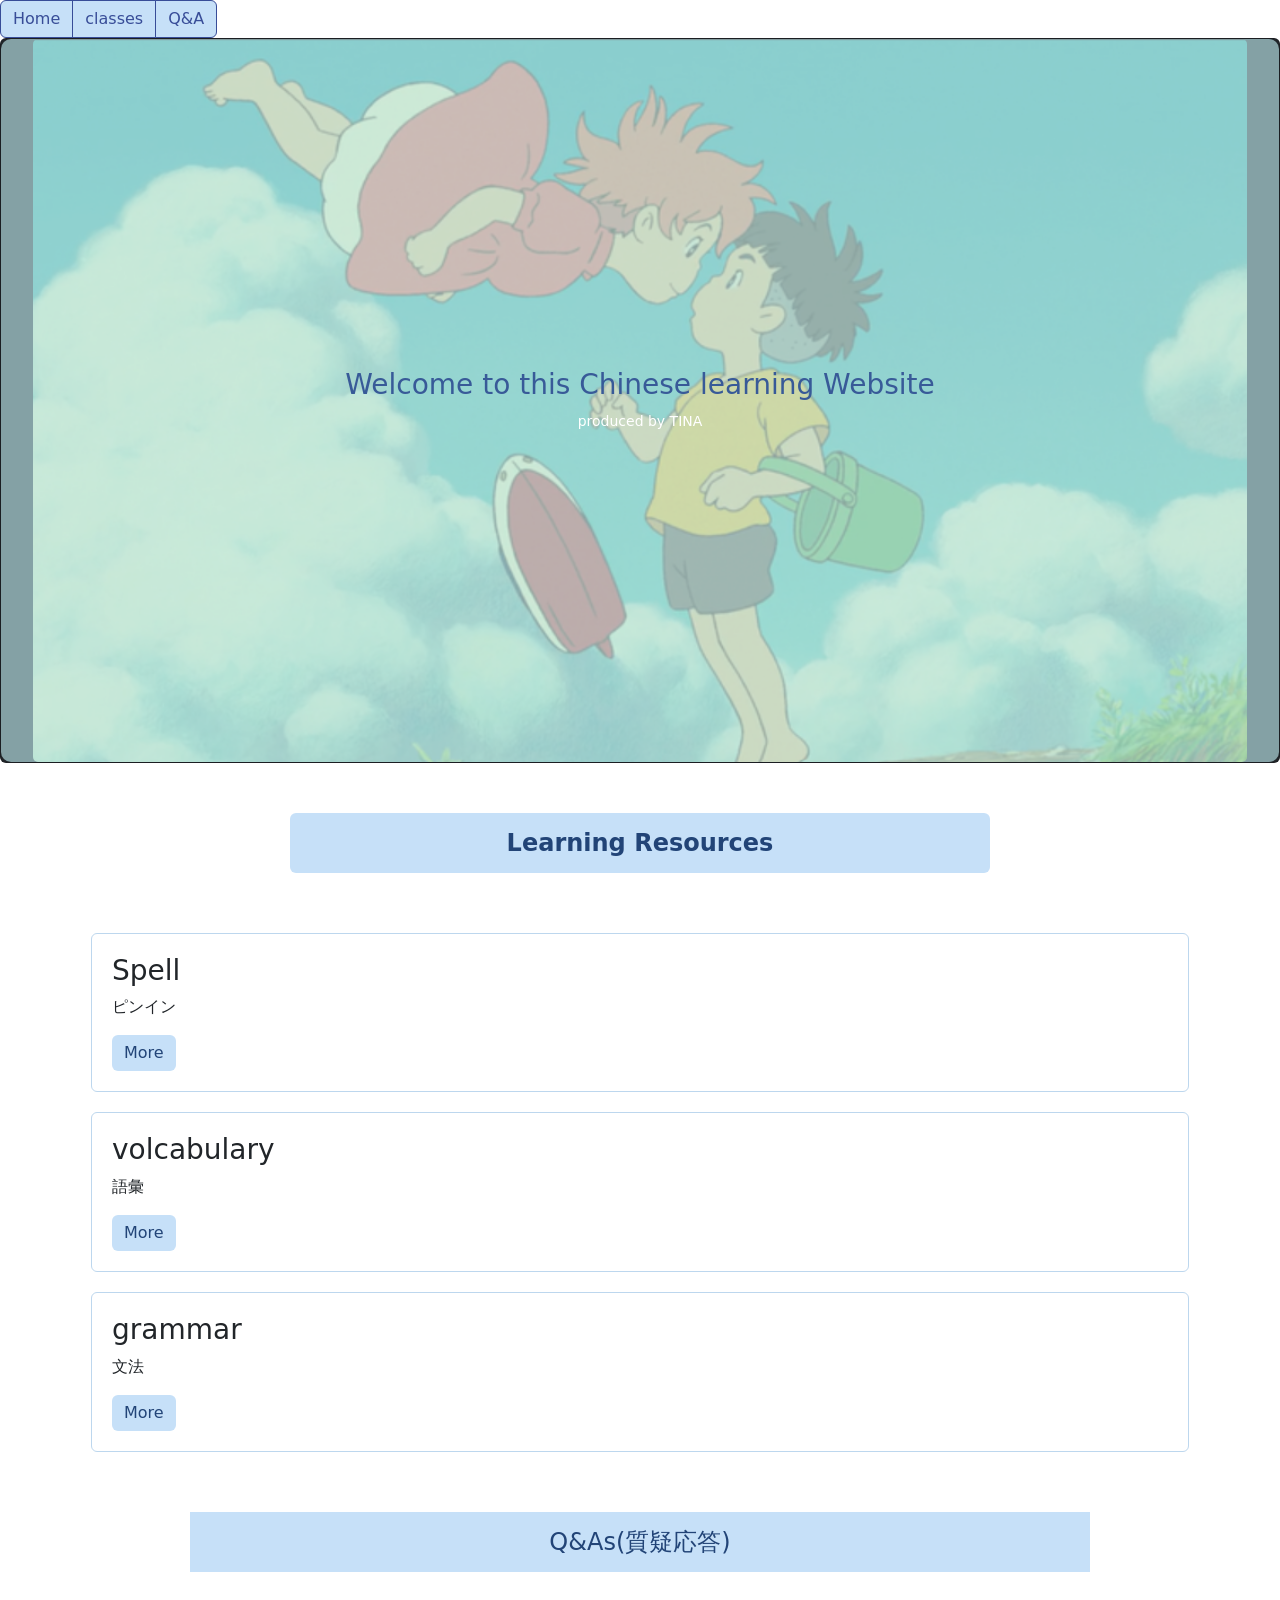
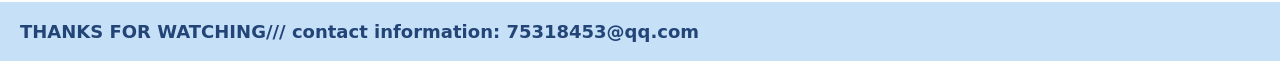
==== index.html @ 3804a4e6 "A Chinese Teaching Website" ====
<!DOCTYPE html>
<html lang="en">

<head>
  <meta charset="utf-8" />
  <meta name="viewport" content="width=device-width, initial-scale=1.0">
  <title>中国語を学ぼう </title>
  <link href="https://cdn.jsdelivr.net/npm/bootstrap@5.3.0/dist/css/bootstrap.min.css" rel="stylesheet">
  <link rel="stylesheet" type="text/css" href="style.css">
</head>

<body>
  <div id="wrapper">
    <div id="section-menu" class="section">
      <div class="btn-group" role="group" aria-label="Default button group">
        <button type="button" class="btn btn-outline-primary">Home</button>
        <button type="button" class="btn btn-outline-primary">classes</button>
        <button type="button" class="btn btn-outline-primary">Q&A</button>
      </div>
    </div>

    <div id="section-big-pics" class="section">
      <div class="card text-bg-dark">
        <div class="card-img-overlay">
          <h3 class="card-title">Welcome to this Chinese learning Website</h3>
          <p class="card-text"><small>produced by TINA</small></p>
        </div>
        <img id="myCardImg" src="images/boniu.png" class="card-img" alt="Japanese cartoon pictures">
      </div>
    </div>

    <div class="video-section-title">
      Learning Resources
    </div>

    <div id="section-videos" class="section">
      <div class="card">
        <div class="card-body">
          <h3 class="card-title">Spell</h3>
          <p class="card-text">ピンイン</p>
          <a href="spell.html" class="btn btn-primary">More</a>
        </div>
      </div>
      <div class="card">
        <div class="card-body">
          <h3 class="card-title">volcabulary</h3>
          <p class="card-text">語彙</p>
          <a href="vocabulary.html" class="btn btn-primary">More</a>
        </div>
      </div>
      <div class="card">
        <div class="card-body">
          <h3 class="card-title">grammar</h3>
          <p class="card-text">文法</p>
          <a href="grammar.html" class="btn btn-primary">More</a>
        </div>
      </div>
    </div>




    <div id="section-Q&A" class="section">
      <div class="qna-bar">
        Q&As(質疑応答)
      </div>

      <script src="https://giscus.app/client.js" data-repo="Tinabeloved/Chinese-learning-website"
        data-repo-id="R_kgDOU9xC1g" data-category="General" data-category-id="DIC_kwDOU9xC1s4DHJsU"
        data-mapping="pathname" data-strict="0" data-reactions-enabled="1" data-emit-metadata="0"
        data-input-position="bottom" data-theme="light" data-lang="zh-CN" crossorigin="anonymous" async>
        </script>



    </div>

  </div>

  <div id="section-thanks" class="section">
    THANKS FOR WATCHING///
    contact information: 75318453@qq.com
  </div>



  </div>


  <script>
    let imglist = [
      "images/boniu.png",
      "images/tiankongzhicheng.png",
      "images/totolo.png"
    ]
    let index = 0;
    const imgbox = document.getElementById("myCardImg")
    setInterval(function () {
      index++;
      if (index >= imglist.length) {
        index = 0
      }
      imgbox.src = imglist[index];
    }, 3000);
  </script>

</body>

</html>
---- style.css ----
html,
body {
  margin: 0;
  padding: 0;
}

canvas {
  display: block;
}

.card-img {
  width: 95%;
  height: 95%;
  object-fit: contain;
  object-position: center;
  display: block;
  margin: 0 auto;
}

.btn-group .btn-outline-primary {
  color: #384D98;
  border-color: #384D98;
  background: #c6e0f8;
}


.btn-group .btn-outline-primary:hover {
  color: white;
  background-color: #384D98;
  border-color: #384D98;
}

.card-img-overlay .card-title {
  color: #385a98;
}

.card-img-overlay {
  background-color: rgba(34, 68, 119, 0.35);
  padding: 30px;
  border-radius: 10px;
}

.card-img-overlay {
  display: flex;
  flex-direction: column;
  justify-content: center;
  align-items: center;
  background-color: rgba(199, 244, 249, 0.6);
  padding: 40px;
  box-sizing: border-box;
}



.video-section-title {
  width: 90%;
  max-width: 700px;
  margin: 50px auto 30px auto;
  background-color: #c6e0f8;
  height: 60px;
  display: flex;
  justify-content: center;
  align-items: center;
  font-size: 24px;
  font-weight: bold;
  color: #224477;
  border-radius: 6px;
}



#section-videos {
  width: 100%;
  padding: 30px;
  box-sizing: border-box;
  display: flex;
  flex-direction: column;
  gap: 20px;
}

#section-videos .card {
  width: 90%;
  margin: 0 auto;
  border: 1px solid #bdd7ee;
  border-radius: 6px;
  overflow: hidden;
  background: #fff;
}

#section-videos .card-img-top {
  width: 100%;
  height: 220px;
  object-fit: cover;
}

#section-videos .card-body {
  padding: 20px;
}

#section-videos .btn-primary {
  background: #c6e0f8;
  border: none;
  color: #224477;
}

#section-videos .btn-primary:hover {
  background: #b0d2f2;
}




.qna-bar {
  width: 90%;
  max-width: 900px;
  margin: 30px auto;
  background-color: #c6e0f8;
  height: 60px;
  display: flex;
  justify-content: center;
  align-items: center;
  font-size: 24px;
  color: #224477;
}

.qna-cards {
  width: 100%;
  padding: 0 30px;
  box-sizing: border-box;
  margin: 20px 0;
  display: flex;
  gap: 24px;
}

.qna-card {
  flex: 1;
  border: 1px solid #bdd7ee;
  border-radius: 6px;
  overflow: hidden;
}

.qna-card .card-header {
  background-color: #c6e0f8;
  padding: 16px 20px;
  font-weight: bold;
  font-size: 18px;
  color: #224477;
}

.qna-card .card-body {
  padding: 20px;
  background: #ffffff;
}

.qna-card p {
  margin: 0;
  font-size: 17px;
  color: #333;
}

@media (max-width:720px) {
  .qna-cards {
    flex-direction: column;
  }
}


#section-thanks.section {
  background-color: #c6e0f8;
  padding: 16px 20px;
  font-weight: bold;
  font-size: 18px;
  color: #224477;
}



.link-container {
  width: 90%;
  margin: 50px auto;
  display: flex;
  flex-direction: column;
  gap: 20px;
}

.page-title {
  width: 90%;
  max-width: 700px;
  margin: 50px auto 30px auto;
  background-color: #c6e0f8;
  height: 60px;
  display: flex;
  justify-content: center;
  align-items: center;
  font-size: 24px;
  font-weight: bold;
  color: #224477;
  border-radius: 6px;
}

.back-home {
  width: 90%;
  margin: 0 auto;
}
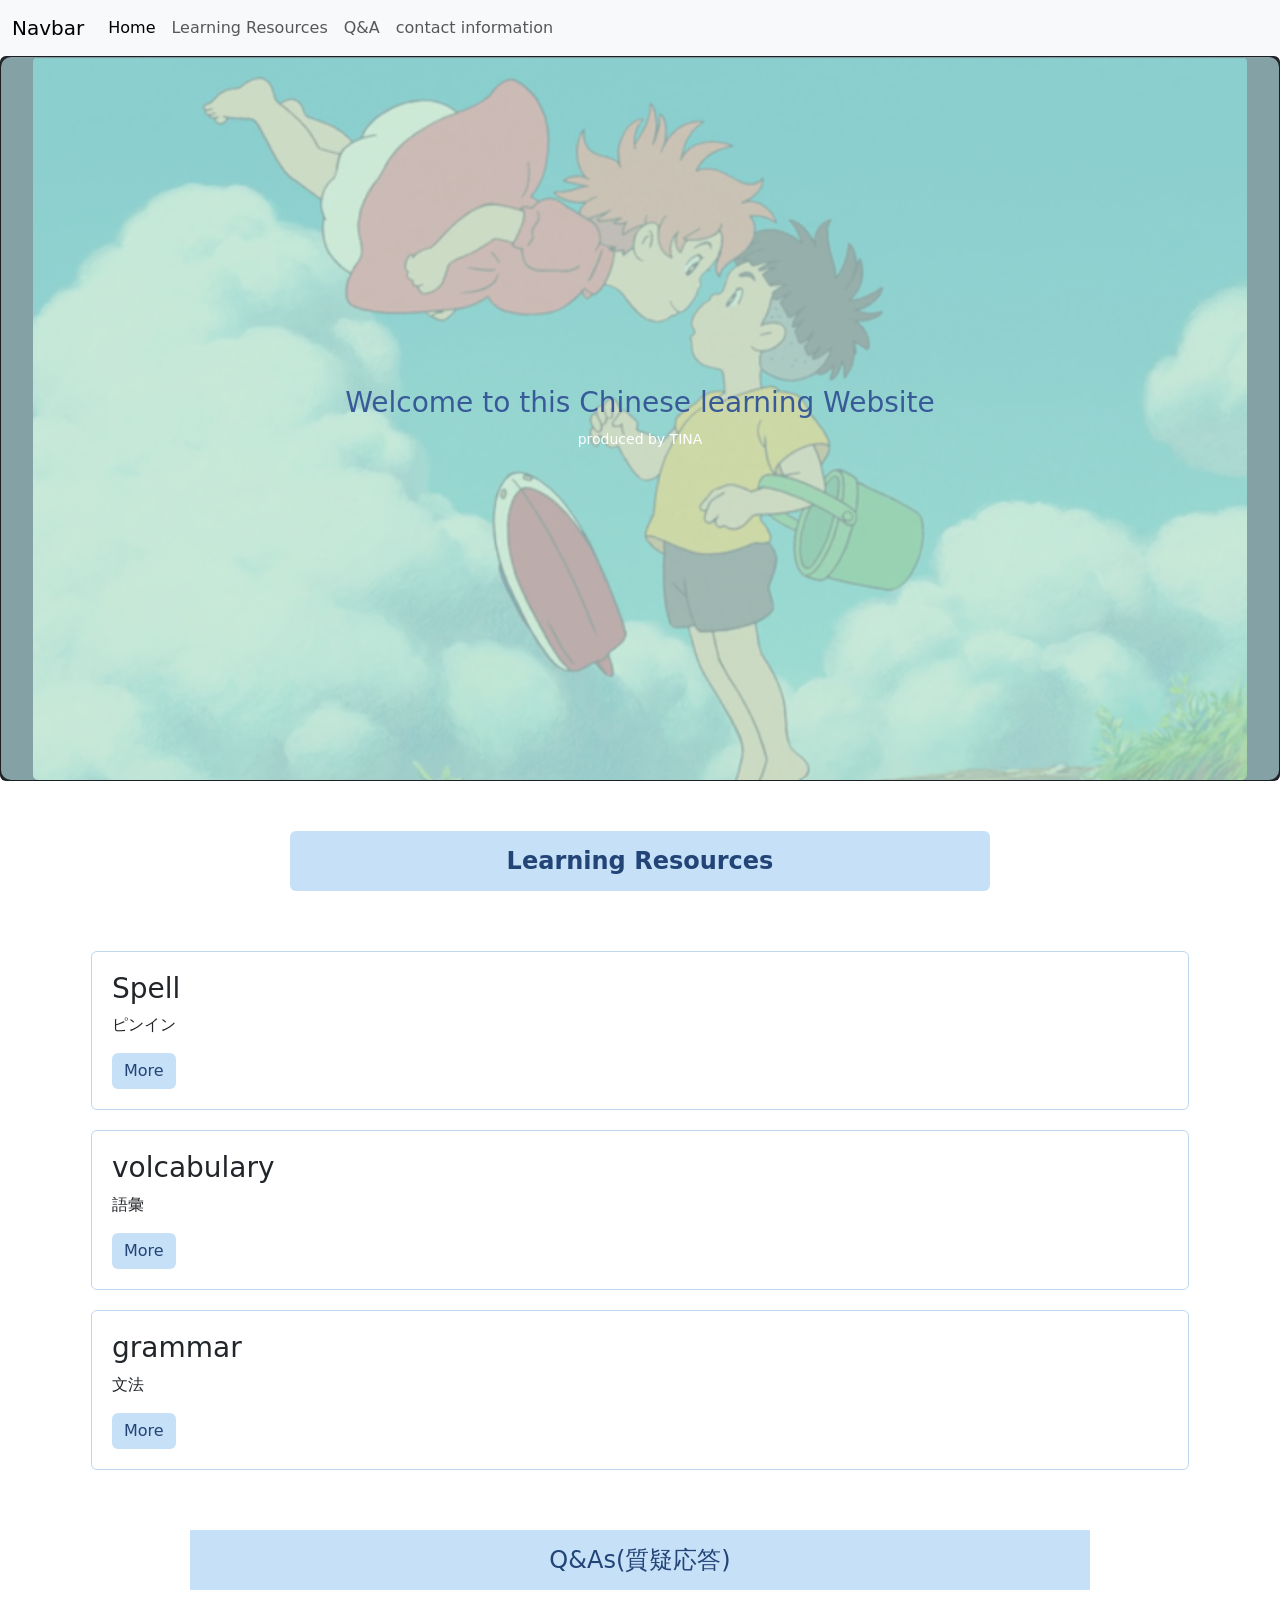
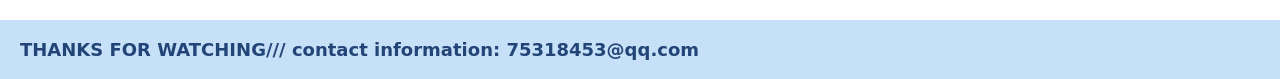
==== commit 0321f1f7: "Update index.html" ====
--- a/index.html
+++ b/index.html
@@ -12,11 +12,23 @@
 <body>
   <div id="wrapper">
     <div id="section-menu" class="section">
-      <div class="btn-group" role="group" aria-label="Default button group">
-        <button type="button" class="btn btn-outline-primary">Home</button>
-        <button type="button" class="btn btn-outline-primary">classes</button>
-        <button type="button" class="btn btn-outline-primary">Q&A</button>
-      </div>
+      <nav class="navbar navbar-expand-lg bg-body-tertiary">
+        <div class="container-fluid">
+          <a class="navbar-brand" href="#">Navbar</a>
+          <button class="navbar-toggler" type="button" data-bs-toggle="collapse" data-bs-target="#navbarNavAltMarkup"
+            aria-controls="navbarNavAltMarkup" aria-expanded="false" aria-label="Toggle navigation">
+            <span class="navbar-toggler-icon"></span>
+          </button>
+          <div class="collapse navbar-collapse" id="navbarNavAltMarkup">
+            <div class="navbar-nav">
+              <a class="nav-link active" aria-current="page" href="#">Home</a>
+              <a class="nav-link" href="#">Learning Resources</a>
+              <a class="nav-link" href="#">Q&A</a>
+              <a class="nav-link" href="#">contact information</a>
+            </div>
+          </div>
+        </div>
+      </nav>
     </div>
 
     <div id="section-big-pics" class="section">
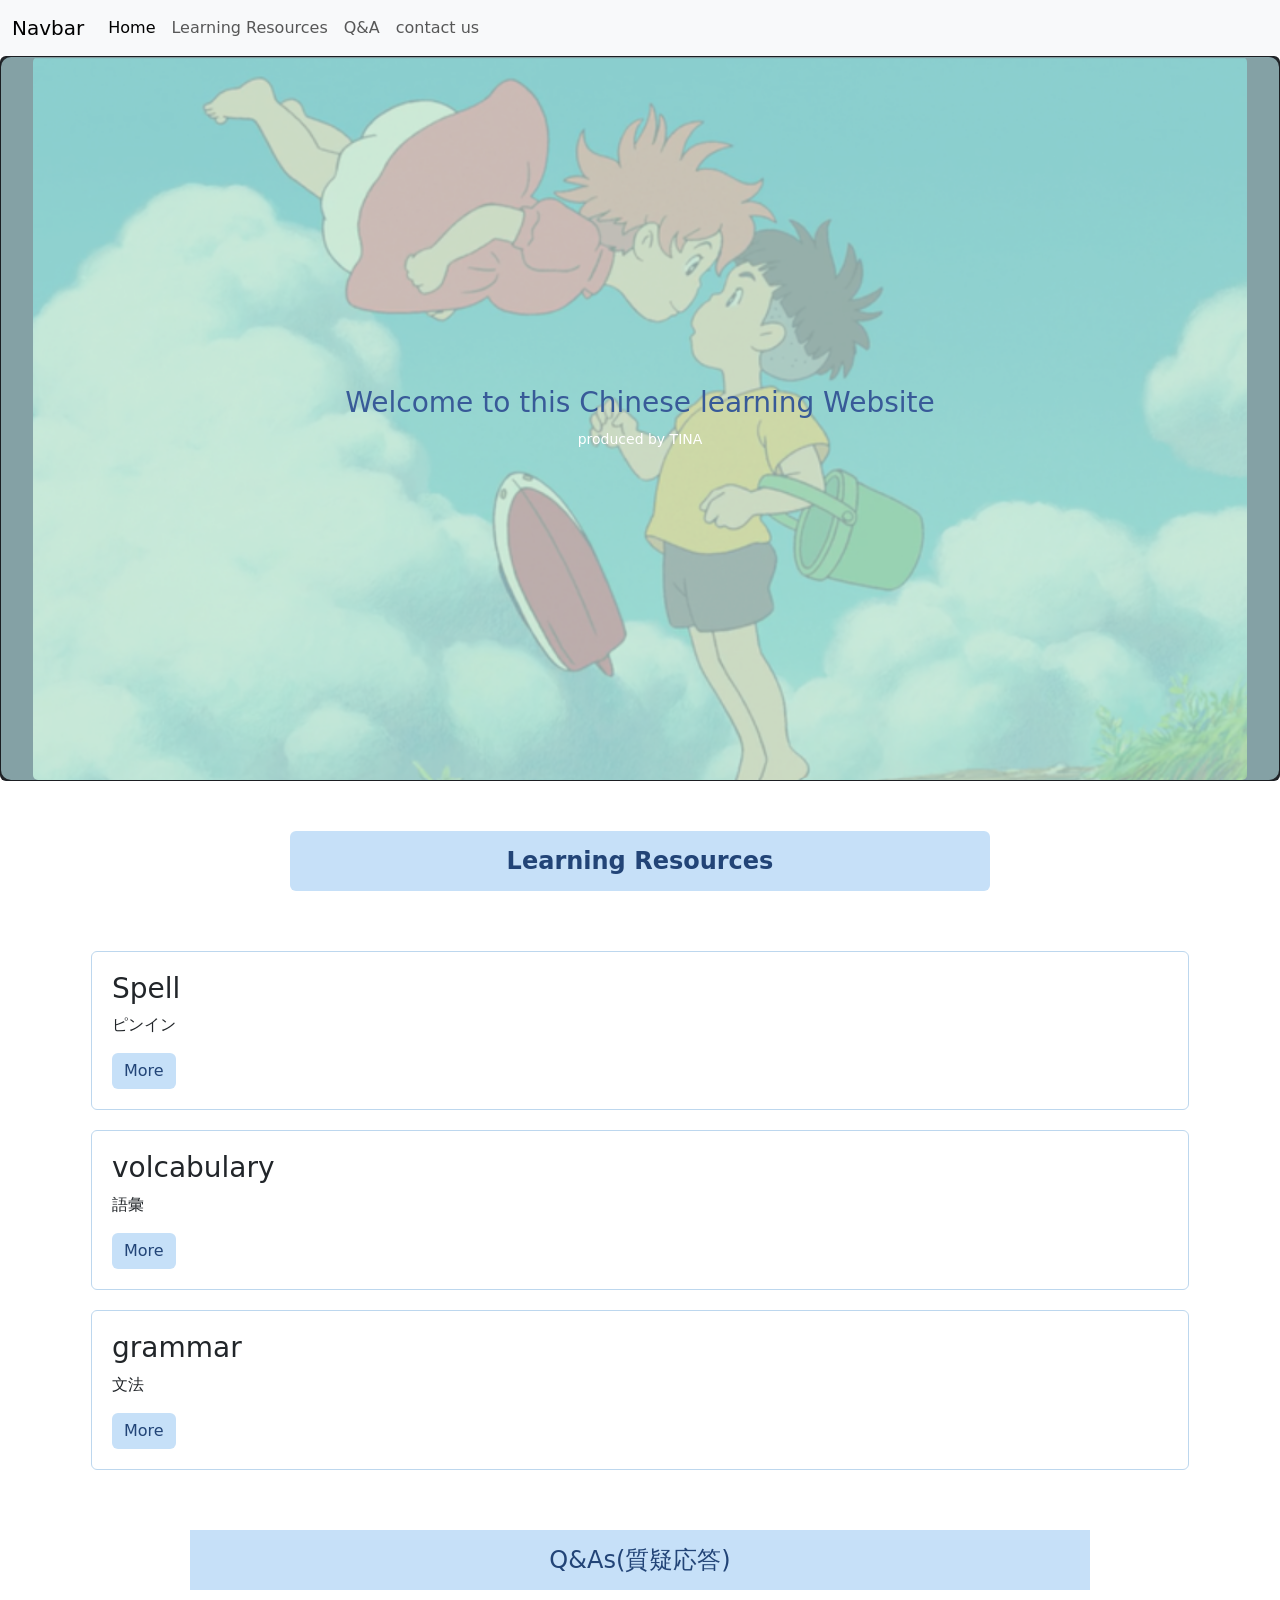
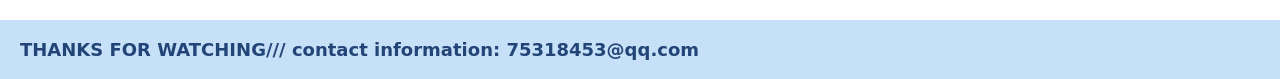
==== commit 0f889d1f: "Update index.html" ====
--- a/index.html
+++ b/index.html
@@ -24,7 +24,7 @@
               <a class="nav-link active" aria-current="page" href="#">Home</a>
               <a class="nav-link" href="#">Learning Resources</a>
               <a class="nav-link" href="#">Q&A</a>
-              <a class="nav-link" href="#">contact information</a>
+              <a class="nav-link" href="#">contact us</a>
             </div>
           </div>
         </div>
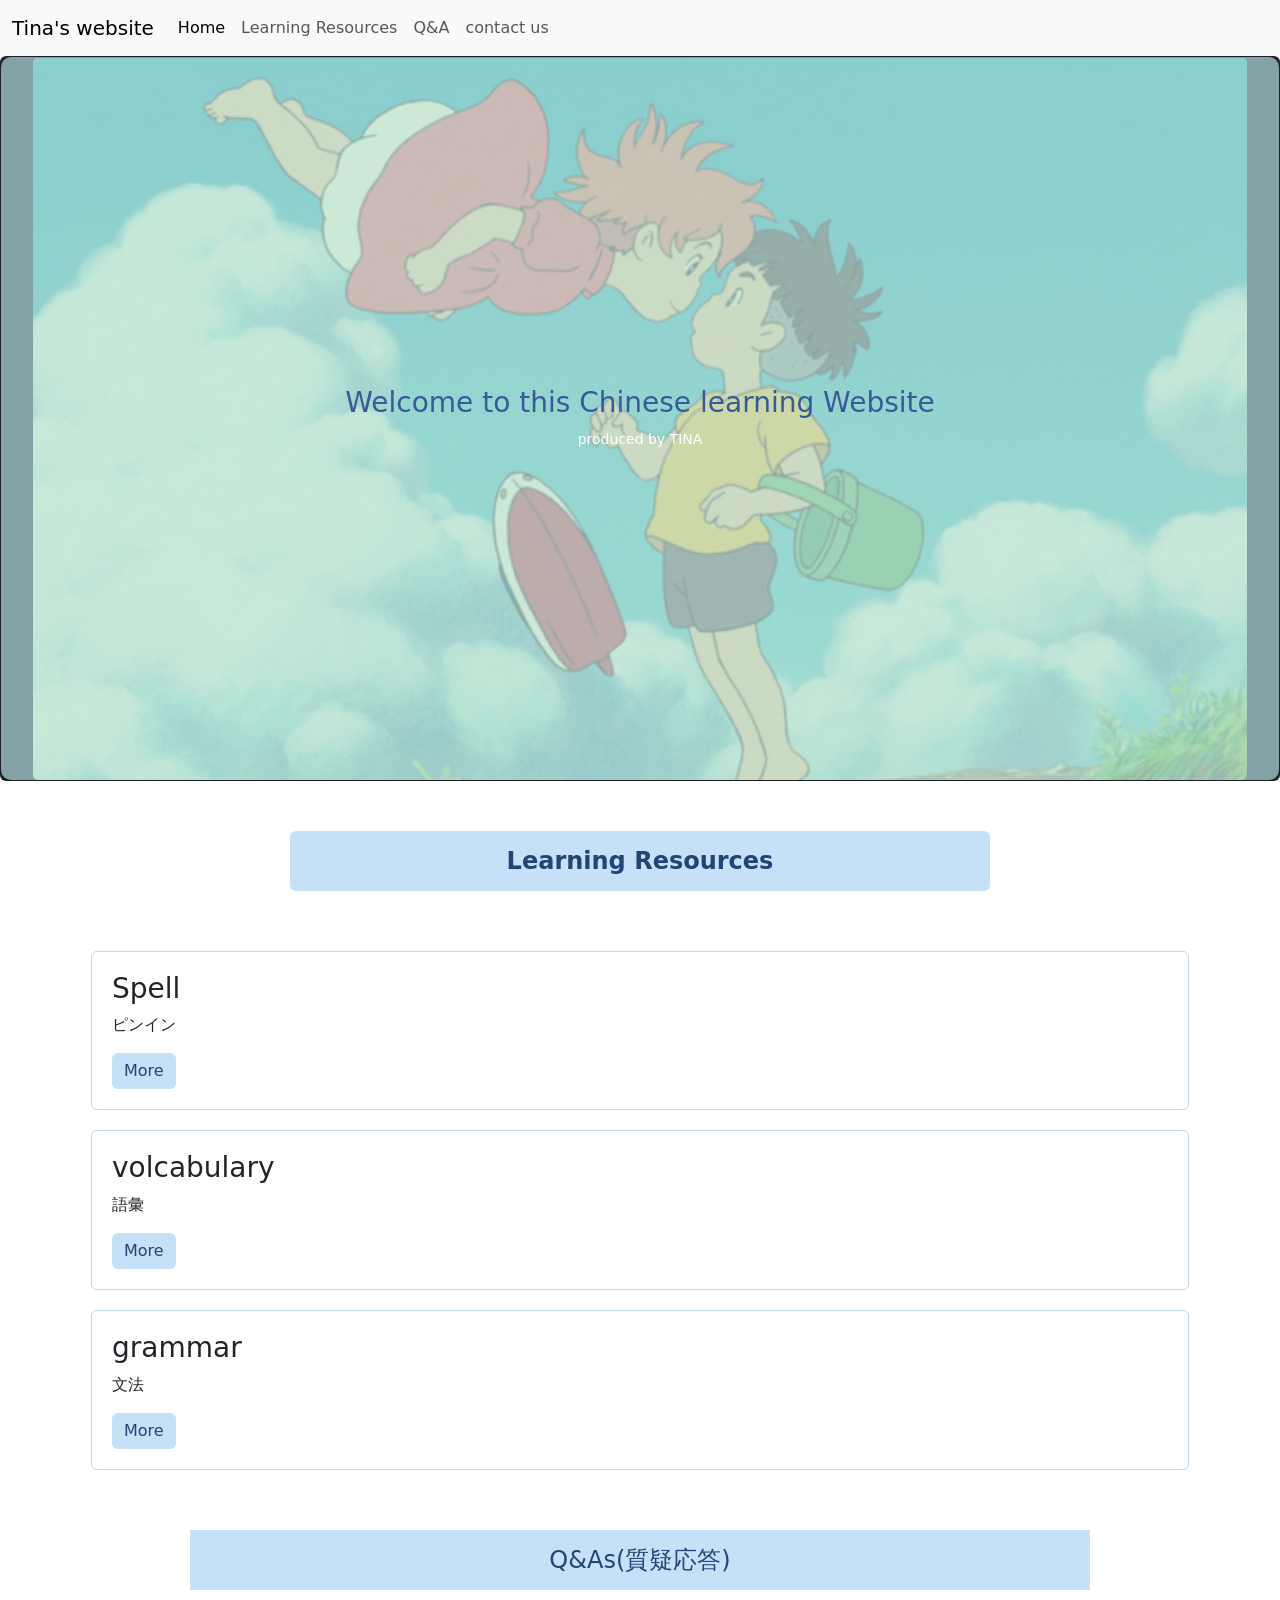
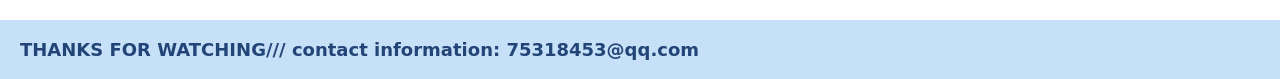
==== commit 05fe6e3e: "Update index.html" ====
--- a/index.html
+++ b/index.html
@@ -14,7 +14,7 @@
     <div id="section-menu" class="section">
       <nav class="navbar navbar-expand-lg bg-body-tertiary">
         <div class="container-fluid">
-          <a class="navbar-brand" href="#">Navbar</a>
+          <a class="navbar-brand" href="#">Tina's website</a>
           <button class="navbar-toggler" type="button" data-bs-toggle="collapse" data-bs-target="#navbarNavAltMarkup"
             aria-controls="navbarNavAltMarkup" aria-expanded="false" aria-label="Toggle navigation">
             <span class="navbar-toggler-icon"></span>
--- a/style.css
+++ b/style.css
@@ -17,19 +17,6 @@
   margin: 0 auto;
 }
 
-.btn-group .btn-outline-primary {
-  color: #384D98;
-  border-color: #384D98;
-  background: #c6e0f8;
-}
-
-
-.btn-group .btn-outline-primary:hover {
-  color: white;
-  background-color: #384D98;
-  border-color: #384D98;
-}
-
 .card-img-overlay .card-title {
   color: #385a98;
 }
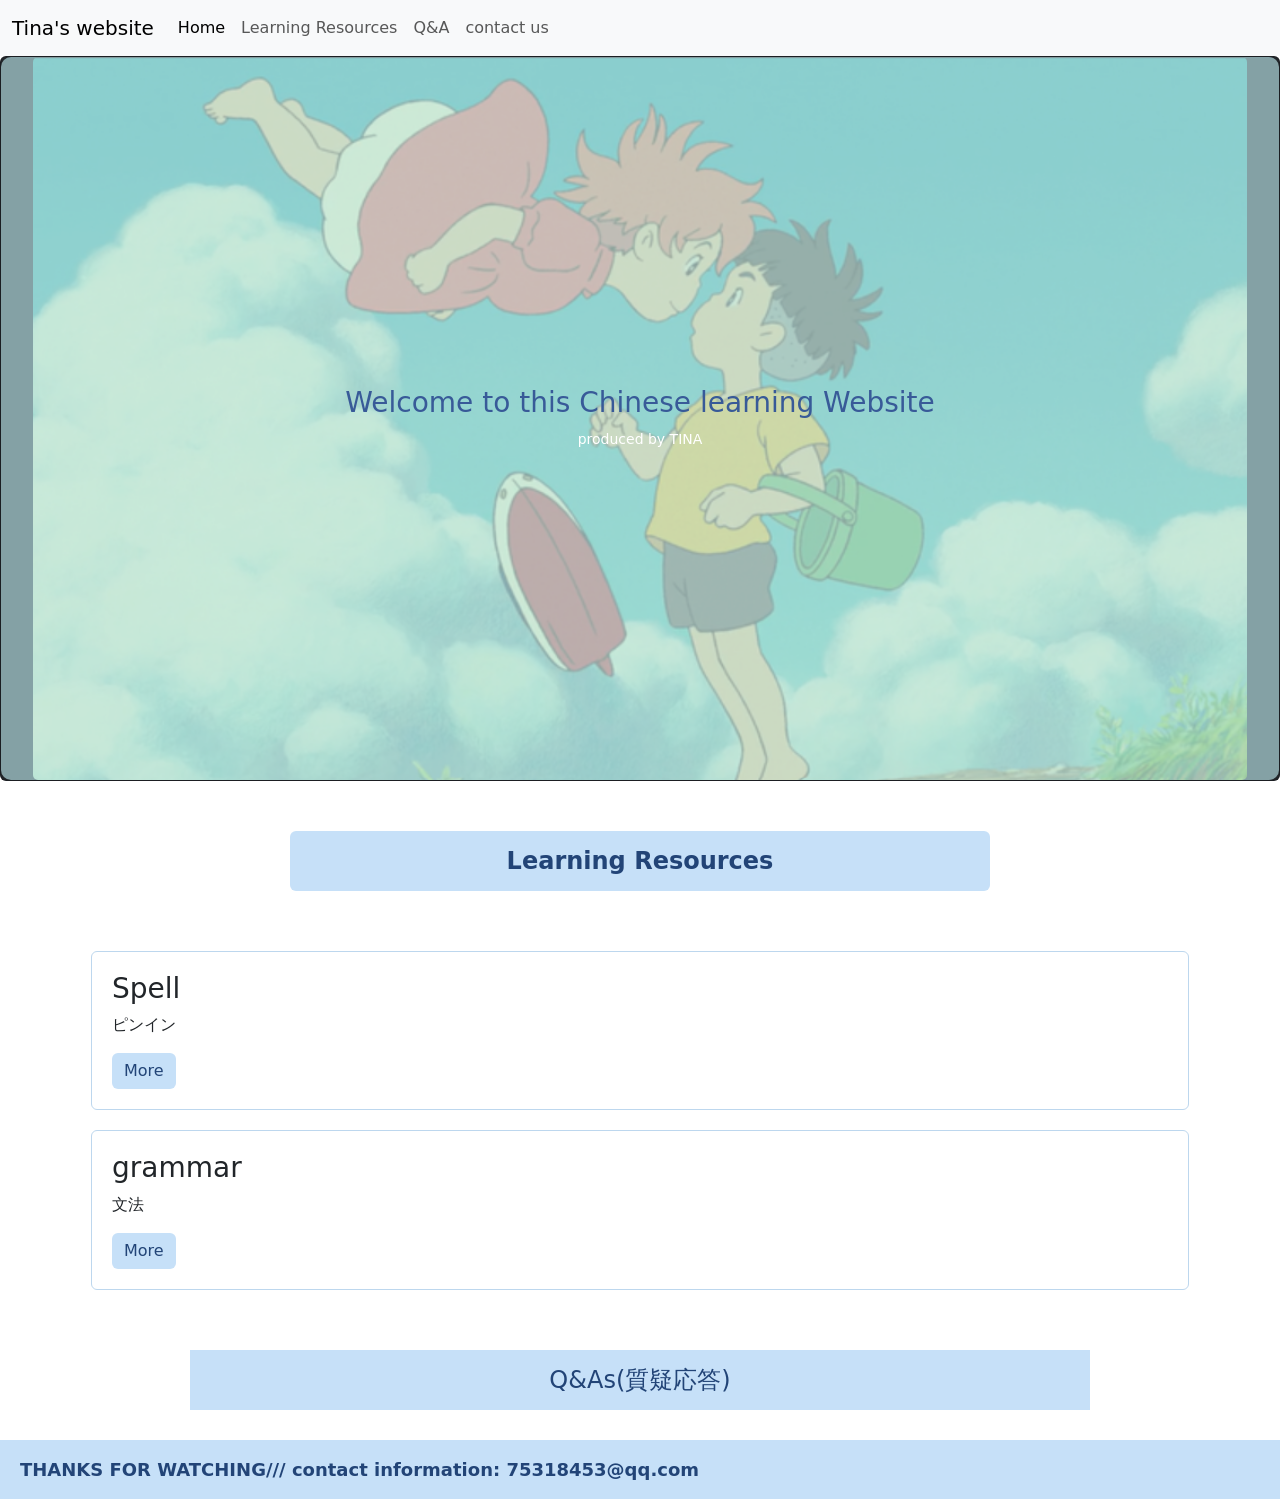
==== commit 330c4ee8: "2" ====
--- a/index.html
+++ b/index.html
@@ -51,13 +51,6 @@
           <h3 class="card-title">Spell</h3>
           <p class="card-text">ピンイン</p>
           <a href="spell.html" class="btn btn-primary">More</a>
-        </div>
-      </div>
-      <div class="card">
-        <div class="card-body">
-          <h3 class="card-title">volcabulary</h3>
-          <p class="card-text">語彙</p>
-          <a href="vocabulary.html" class="btn btn-primary">More</a>
         </div>
       </div>
       <div class="card">
@@ -116,6 +109,8 @@
     }, 3000);
   </script>
 
+  <script src="https://cdn.jsdelivr.net/npm/bootstrap@5.3.0/dist/js/bootstrap.bundle.min.js"></script>
+
 </body>
 
 </html>
